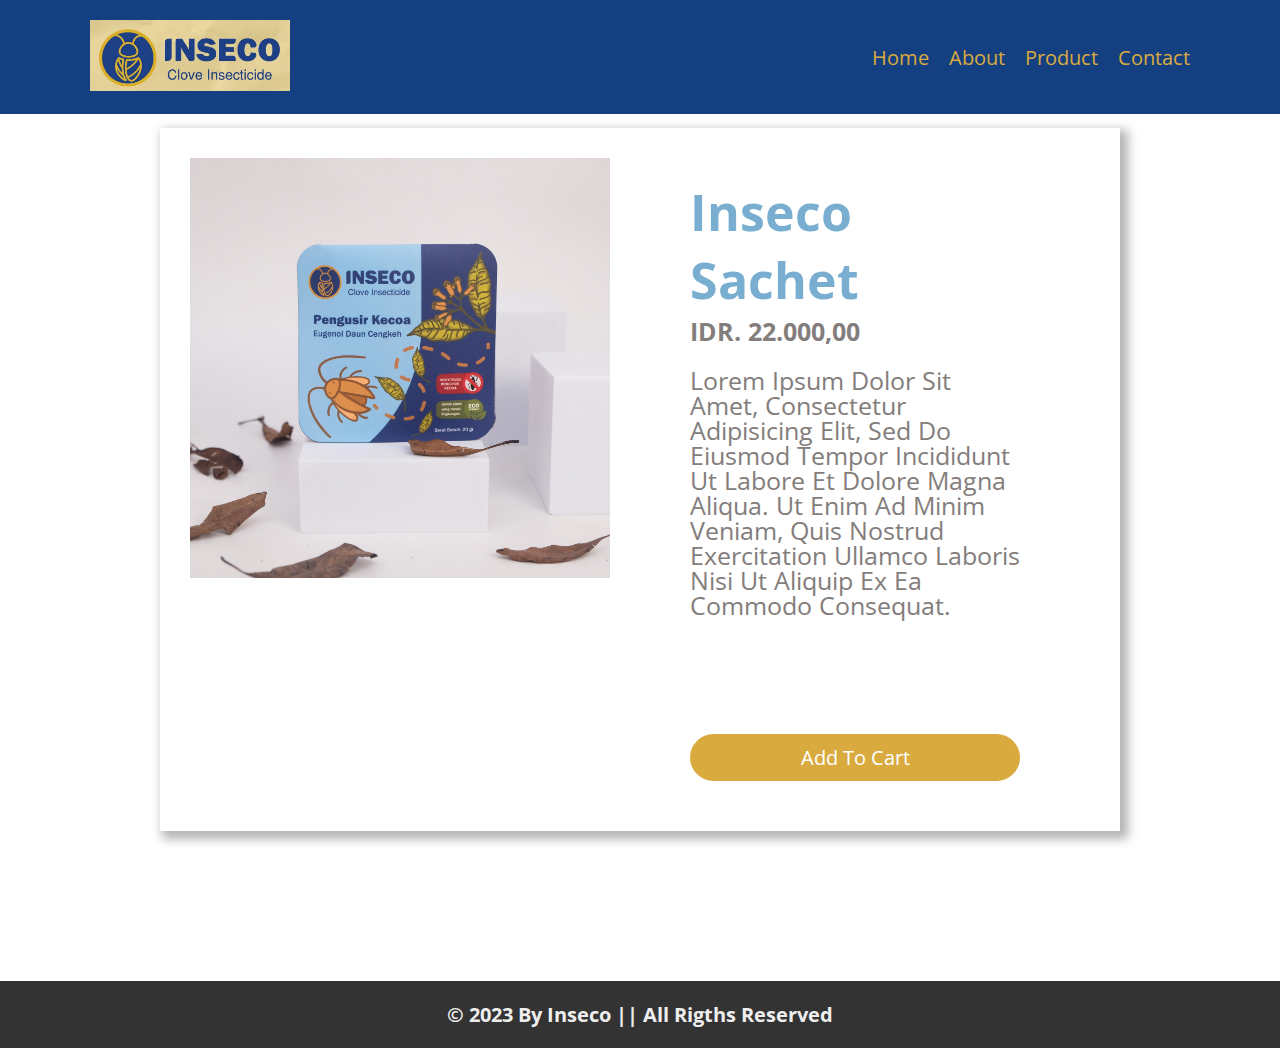
==== product_sachet.html @ 639242f5 "- Adding Contact Section and Product Page" ====
<!DOCTYPE html>
<html lang="en">
<head>
    <meta charset="UTF-8">
    <meta name="viewport" content="width=device-width, initial-scale=1.0">
    <title>Inseco</title>

    <!-- google fonts cdn link  -->
    <link rel="preconnect" href="https://fonts.gstatic.com">
    <link href="https://fonts.googleapis.com/css2?family=Open+Sans:wght@300;400;600&display=swap" rel="stylesheet">

    <!-- font awesome cdn link  -->
    <link rel="stylesheet" href="https://cdnjs.cloudflare.com/ajax/libs/font-awesome/5.15.2/css/all.min.css">

    <!-- custom css file link  -->
    <link rel="stylesheet" href="assets/css/product_detail.css">
</head>
<body>
    
<!-- heading section starts  -->

<header>

    <a href="#" class="logo">
        <!-- <i class="fas fa-headphones"></i>BeatUp -->
        <img src="logo.png" alt="">
    </a>

    <div id="menu" class="fas fa-bars"></div>

    <nav class="navbar">
        <ul>
            <li><a href="index.html">home</a></li>
            <li><a href="index.html">about</a></li>
            <li><a class="active" href="#">product</a></li>
            <li><a href="index.html">contact</a></li>
        </ul>
    </nav>

</header>
	<section>
		<div class="container flex">
			<div class="left">
				<div class="main_image">
					<img src="assets/img/5.jpg" class="slide">
				</div>
				<!-- <div class="option flex">
					<img src="assets/img/2.jpg" onclick="img('image/p1.jpg')">
					<img src="image/p2.jpg" onclick="img('image/p2.jpg')">
					<img src="image/p3.jpg" onclick="img('image/p3.jpg')">
					<img src="image/p4.jpg" onclick="img('image/p4.jpg')">
					<img src="image/p5.jpg" onclick="img('image/p5.jpg')">
					<img src="image/p6.jpg" onclick="img('image/p6.jpg')">
				</div> -->
			</div>
			<div class="right">
				<h3>Inseco Sachet</h3>
				<h4>IDR. 22.000,00</h4>
				<p>Lorem ipsum dolor sit amet, consectetur adipisicing elit, sed do eiusmod tempor incididunt ut labore et dolore magna aliqua. Ut enim ad minim veniam, quis nostrud exercitation ullamco laboris nisi ut aliquip ex ea commodo consequat. </p>
				<div class="color flex1">
				<button>Add to Cart</button>
			</div>
		</div>
  	</section>

	<section class="footer">
		<h1 class="credit">&#169; 2023 by Inseco || All rigths reserved</h1>
	</section>

<!-- footer section ends -->

	<!-- jquery cdn link  -->
	<script src="https://cdnjs.cloudflare.com/ajax/libs/jquery/3.5.1/jquery.min.js"></script>

	<!-- custom js file link  -->
	<script src="assets/js/main.js"></script>
	<script src="assets/js/product.js"></script>
	<script>
		function img(anything) {
		  document.querySelector('.slide').src = anything;
		}
	
		function change(change) {
		  const line = document.querySelector('.home');
		  line.style.background = change;
		}
	  </script>
</body>
</html>
---- assets/css/product_detail.css ----
:root{
    --main-color-1:#144081;
    --main-color-2:#79AED0;
    --main-color-3:#A2D5F4;
    --secondary-color-1:#BE9136;
    --secondary-color-2:#D9AA3E;
    --secondary-color-3:#E9CC92;
}

*{
    font-family: 'Open Sans', sans-serif;
    margin:0; padding:0;
    box-sizing: border-box;
    outline: none;
    text-decoration: none;
    transition: all .2s linear;
    text-transform: capitalize;
}

*::selection{
    background:var(--main-color-1);
    color:#fff;
}

::after, ::before {
    box-sizing: border-box;
}

html{
    font-size: 62.5%;
    overflow-x: hidden;
}

body{
    overflow-x: hidden;
}

.btn{
    font-size: 2rem;
    padding:.7rem 3.5rem;
    border-radius: 5rem;
    color:#fff;
    background:var(--main-color-1);
    margin-top: 1rem;
    box-shadow: 0 .3rem .5rem rgba(0,0,0,.3);
    cursor: pointer;
    border:none;
    overflow: hidden;
    position: relative;
    z-index: 0;
}

.btn::before{
    content: '';
    position: absolute;
    top:0; right: 0;
    height:100%;
    width:0%;
    background:var(--secondary-color-1);
    z-index: -1;
    transition: .2s linear;
}

.btn:hover::before{
    left: 0;
    width:100%;
}

.heading{
    padding:.5rem 2rem;
    font-size: 2rem;
    background:rgba(0,0,0,.1);
    color:var(--main-color-1);
    display: inline-block;
    margin:1rem 0;
}

.title{
    font-size: 4rem;
    color:#333;
    padding:0 1rem;
    text-align: center;
}

header{
    width:100%;
    display: flex;
    align-items: center;
    justify-content: space-between;
    position: fixed;
    top:0; left: 0;
    z-index: 1000;
    padding:2rem 7%;
    background:var(--main-color-1);
}

header .logo{
    /* font-size: 1rem;
    color:#fff; */
}

header .logo img{
    width: 200px;
}

/* header .logo i{
    padding:0 .5rem;
} */

header .navbar ul{
    display: flex;
    align-items: center;
    justify-content: space-between;
    list-style: none;
}

header .navbar ul li a{
    font-size: 2rem;
    margin-left: 2rem;
    color:var(--secondary-color-2);
    position: relative;
}

header .navbar ul li a::before{
    content: '';
    position: absolute;
    bottom:-.5rem; right:0;
    width:0%;
    height:.2rem;
    background:var(--secondary-color-2);
    transition: .2s linear;
}

header .navbar ul li a.active::before,
header .navbar ul li a:hover::before{
    left:0;
    width:100%;
}

header #menu{
    font-size: 3rem;
    color:#fff;
    cursor: pointer;
    display: none;
}

.container {
  max-width: 75%;
  margin: auto;
  margin-top: 10%;
  background: white;
  box-shadow: 5px 5px 10px 3px rgba(0, 0, 0, 0.3);
  margin-bottom: 150px;
}

.left, .right {
  width: 50%;
  padding: 30px;
}

.flex {
  display: flex;
  justify-content: space-between;
}

.flex1 {
  display: flex;
}

.main_image {
  width: auto;
  height: auto;
}

.main_image img{
    width: 100%;
}

/* .option img {
  width: 75px;
  height: 75px;
  padding: 10px;
} */

.right {
  padding: 50px 100px 50px 50px;
}

h3 {
  color: var(--main-color-2);
  font-size: 50px;
}

h5,
p,
small {
  color: #837D7C;
}

h4 {
    color: #837D7C;
    font-size: 25px
}

p {
  margin: 20px 0 50px 0;
  line-height: 25px;
  font-size: 25px;
}

h5 {
  font-size: 25px;
}

label,
.add span,
.color span {
  width: 25px;
  height: 25px;
  background: #000;
  border-radius: 50%;
  margin: 20px 10px 20px 0;
}

.color span:nth-child(2) {
  background: #EDEDED;
}

.color span:nth-child(3) {
  background: #D5D6D8;
}

.color span:nth-child(4) {
  background: #EFE0DE;
}

.color span:nth-child(5) {
  background: #AB8ED1;
}

.color span:nth-child(6) {
  background: #F04D44;
}

.add label,
.add span {
  background: none;
  border: 1px solid #C1908B;
  color: #C1908B;
  text-align: center;
  line-height: 25px;
}

.add label {
  padding: 10px 30px 0 20px;
  border-radius: 50px;
  line-height: 0;
}

button {
  width: 100%;
  padding: 10px;
  border: none;
  outline: none;
  background: var(--secondary-color-2);
  color: white;
  margin-top: 20%;
  border-radius: 30px;
  font-size: 20px;
}

.footer{
    background:#eee;
}

.footer .box-container{
    display: flex;
    justify-content: center;
    flex-wrap: wrap;
}

.footer .box-container .box{
    flex:1 1 30rem;
    margin:2rem;
}

.footer .box-container .box h3{
    font-size: 2.5rem;
    color:var(--main-color-1);
}

.footer .box-container .box p{
    font-size: 1.5rem;
    color:#333;
    padding:1rem 0;
}

.footer .box-container .box p i{
    padding:0 .5rem;
    color:var(--main-color-1);
}

.footer .box-container .box:nth-child(2){
    text-align: center;
}

.footer .box-container .box a{
    font-size: 1.8rem;
    display:block;
    color:#333;
    padding:.5rem 0;
}

.footer a:hover{
    text-decoration: underline;
}

.footer .credit{
    padding:2rem 1rem;
    text-align: center;
    background:#333;
    color:#eee;
    font-size: 2rem;
}

.footer .credit a{
    color:#fff;
}


/* media queries  */
@media (min-width:1200px) {
    .product-container {
        max-width: 1140px;
    }
}

@media (max-width:992px) {
    .product-container {
        max-width: 960px;
    }
}

@media (max-width:930px){
    .home .content {
        padding-top: 10rem;
    }

    .home .image{
        padding-top: 3rem;
    }

    .home .image img{
        width: 100%;
    }
}

@media (min-width:768px) {
    .product-col{
        -ms-flex: 0 0 50%;
        flex: 0 0 50%;
        max-width: 50%;
    }
}

@media (max-width:768px){
    html{
        font-size: 55%;
    }

    header #menu{
        display: block;
    }
    
    header .navbar{
        position: fixed;
        top:-120%; left:0;
        width:100%;
        background:#fff;
        opacity: 0;
    }

    header .navbar ul{
        padding:2rem 0;
        flex-flow: column;
        justify-content: center;
    }

    header .navbar ul li a{
        font-size: 2.5rem;
        color:#333;
        display: block;
        margin:1rem 0;
    }

    header .navbar ul li a::before{
        background:#333;
    }

    .fa-times{
        transform: rotate(180deg);
    }

    header .navbar.nav-toggle{
        top:7.4rem;
        opacity: 1;
    }
    
    .container {
        max-width: 90%;
        margin: auto;
        height: auto;
      }
    
      .left, .right {
        width: 100%;
      }
    
      .container {
        flex-direction: column;
      }

}

@media (max-width:576px) {
    .product-container {
        max-width: 540px;
    }
}

@media (max-width:500px){

    html{
        font-size: 50%;
    }

    .home .content h1{
        font-size: 3.5rem;
    }

    .container {
        max-width: 100%;
        height: auto;
        padding: 10px;
        margin-top: 2000px;
      }
    
      .left, .right {
        padding: 0;
      }
    
      img {
        width: 100%;
        height: 100%;
      }
    
      .option {
        display: flex;
        flex-wrap: wrap;
      }

    .contact form .inputBox input{
        width:100%; 
    }

}
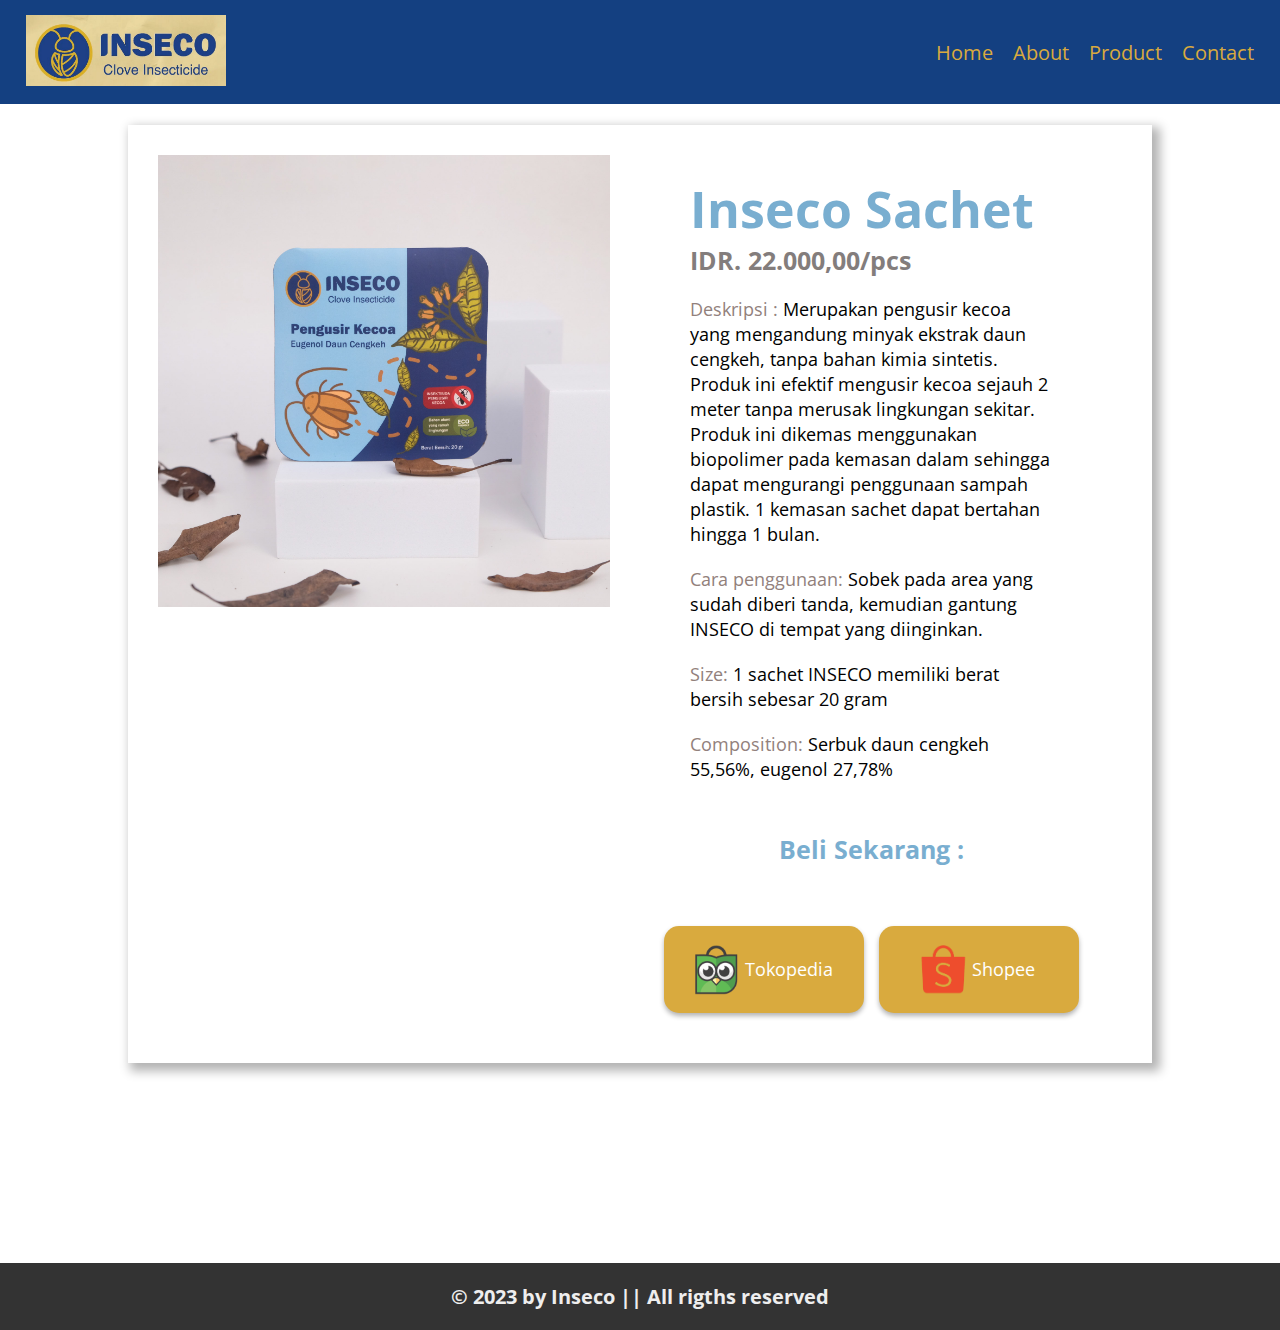
==== commit 4e64cef7: "- Fixed Product Page" ====
--- a/product_sachet.html
+++ b/product_sachet.html
@@ -30,10 +30,10 @@
 
     <nav class="navbar">
         <ul>
-            <li><a href="index.html">home</a></li>
-            <li><a href="index.html">about</a></li>
-            <li><a class="active" href="#">product</a></li>
-            <li><a href="index.html">contact</a></li>
+            <li><a href="index.html">Home</a></li>
+            <li><a href="index.html#about">About</a></li>
+            <li><a class="active" href="#">Product</a></li>
+            <li><a href="index.html#contact">Contact</a></li>
         </ul>
     </nav>
 
@@ -42,7 +42,8 @@
 		<div class="container flex">
 			<div class="left">
 				<div class="main_image">
-					<img src="assets/img/5.jpg" class="slide">
+					<img src="assets/img/5.jpg" class="small">
+					<img src="assets/img/5.jpg" class="big">
 				</div>
 				<!-- <div class="option flex">
 					<img src="assets/img/2.jpg" onclick="img('image/p1.jpg')">
@@ -55,10 +56,44 @@
 			</div>
 			<div class="right">
 				<h3>Inseco Sachet</h3>
-				<h4>IDR. 22.000,00</h4>
-				<p>Lorem ipsum dolor sit amet, consectetur adipisicing elit, sed do eiusmod tempor incididunt ut labore et dolore magna aliqua. Ut enim ad minim veniam, quis nostrud exercitation ullamco laboris nisi ut aliquip ex ea commodo consequat. </p>
-				<div class="color flex1">
-				<button>Add to Cart</button>
+				<h4>IDR. 22.000,00/pcs</h4>
+				<p>
+					<span>Deskripsi :</span> Merupakan pengusir kecoa yang mengandung minyak 
+					ekstrak daun cengkeh, tanpa bahan kimia sintetis. 
+					Produk ini efektif mengusir kecoa sejauh 2 meter 
+					tanpa merusak lingkungan sekitar. Produk ini 
+					dikemas menggunakan biopolimer pada kemasan 
+					dalam sehingga dapat mengurangi penggunaan sampah 
+					plastik. 1 kemasan sachet dapat bertahan hingga 1 bulan.
+				</p>
+				<p>
+					<span>Cara penggunaan:</span> Sobek pada area yang 
+					sudah diberi tanda, kemudian gantung INSECO di tempat 
+					yang diinginkan.
+				</p>
+				<p>
+					<span>Size:</span> 1 sachet INSECO memiliki berat bersih sebesar 20 gram
+				</p>
+				<p>
+					<span>Composition:</span> Serbuk daun cengkeh 55,56%, eugenol 27,78%
+				</p>
+
+				<h4 class="buy">Beli Sekarang :</h4>
+				<div class="product-btn">
+					<a href="https://tokopedia.link/yXv4KXvB7Bb" target="_blank">
+						<button class="btn">
+							<img src="assets/img/tokped.png" alt="">
+							<p>Tokopedia</p>
+						</button>
+					</a>
+
+					<a href="https://shp.ee/vj8zjnd" target="_blank">
+						<button class="btn">
+							<img src="assets/img/shopee.png" alt="">
+							<p>Shopee</p>
+						</button>
+					</a>
+				</div>
 			</div>
 		</div>
   	</section>
@@ -75,15 +110,5 @@
 	<!-- custom js file link  -->
 	<script src="assets/js/main.js"></script>
 	<script src="assets/js/product.js"></script>
-	<script>
-		function img(anything) {
-		  document.querySelector('.slide').src = anything;
-		}
-	
-		function change(change) {
-		  const line = document.querySelector('.home');
-		  line.style.background = change;
-		}
-	  </script>
 </body>
 </html>--- a/assets/css/product_detail.css
+++ b/assets/css/product_detail.css
@@ -14,7 +14,6 @@
     outline: none;
     text-decoration: none;
     transition: all .2s linear;
-    text-transform: capitalize;
 }
 
 *::selection{
@@ -90,7 +89,7 @@
     position: fixed;
     top:0; left: 0;
     z-index: 1000;
-    padding:2rem 7%;
+    padding:1.5rem 2%;
     background:var(--main-color-1);
 }
 
@@ -145,12 +144,14 @@
 }
 
 .container {
-  max-width: 75%;
+  max-width: 80%;
+  /* margin-left: auto;
+  margin-right: auto; */
   margin: auto;
-  margin-top: 10%;
+  margin-top: 125px;
   background: white;
   box-shadow: 5px 5px 10px 3px rgba(0, 0, 0, 0.3);
-  margin-bottom: 150px;
+  margin-bottom: 200px;
 }
 
 .left, .right {
@@ -168,22 +169,12 @@
 }
 
 .main_image {
-  width: auto;
-  height: auto;
+    width: auto;
+    height: auto;
 }
 
 .main_image img{
     width: 100%;
-}
-
-/* .option img {
-  width: 75px;
-  height: 75px;
-  padding: 10px;
-} */
-
-.right {
-  padding: 50px 100px 50px 50px;
 }
 
 h3 {
@@ -192,9 +183,9 @@
 }
 
 h5,
-p,
+span,
 small {
-  color: #837D7C;
+  color: #92817c;
 }
 
 h4 {
@@ -203,70 +194,66 @@
 }
 
 p {
-  margin: 20px 0 50px 0;
+  margin: 20px 0 20px 0;
   line-height: 25px;
-  font-size: 25px;
+  font-size: 18px;
 }
 
 h5 {
   font-size: 25px;
 }
 
-label,
-.add span,
-.color span {
-  width: 25px;
-  height: 25px;
-  background: #000;
-  border-radius: 50%;
-  margin: 20px 10px 20px 0;
-}
-
-.color span:nth-child(2) {
-  background: #EDEDED;
-}
-
-.color span:nth-child(3) {
-  background: #D5D6D8;
-}
-
-.color span:nth-child(4) {
-  background: #EFE0DE;
-}
-
-.color span:nth-child(5) {
-  background: #AB8ED1;
-}
-
-.color span:nth-child(6) {
-  background: #F04D44;
-}
-
-.add label,
-.add span {
-  background: none;
-  border: 1px solid #C1908B;
-  color: #C1908B;
-  text-align: center;
-  line-height: 25px;
-}
-
-.add label {
-  padding: 10px 30px 0 20px;
-  border-radius: 50px;
-  line-height: 0;
-}
-
-button {
-  width: 100%;
-  padding: 10px;
-  border: none;
-  outline: none;
-  background: var(--secondary-color-2);
-  color: white;
-  margin-top: 20%;
-  border-radius: 30px;
-  font-size: 20px;
+.buy{
+    text-align: center;
+    color: var(--main-color-2);
+    margin-bottom: 50px;
+    margin-top: 50px;
+}
+.product-btn{
+    flex-direction: row;
+    display: flex;
+    gap: 1.5rem;
+    align-items: center;
+    justify-content: center;
+}
+
+.btn {
+    width: 200px;
+    background: var(--secondary-color-2);
+    color: white;
+    border-radius: 15px;
+    font-size: 24px;
+    display: flex;
+    flex-direction: row;
+    align-items: center;
+    justify-content: center;
+    border: none;
+    outline: none;
+}
+
+.btn::before{
+    content: '';
+    position: absolute;
+    top:0; right: 0;
+    height:100%;
+    width:0%;
+    background:var(--secondary-color-1);
+    z-index: -1;
+    transition: .2s linear;
+}
+
+.btn:hover::before{
+    left: 0;
+    width:100%;
+}
+
+.product-btn img{
+    width: 50px;
+    height: 50px;
+}
+
+.product-btn p{
+    padding: 4px;
 }
 
 .footer{
@@ -329,16 +316,43 @@
 
 
 /* media queries  */
+@media (max-width:1200px) {
+    .container{
+        flex-direction: column;
+        max-width: 90%;
+        margin: auto;
+        height: auto;
+    }
+
+    .left, .right {
+        width: 100%;
+    }
+
+    .main_image {
+        text-align: center;
+    }
+
+    .main_image img{
+        width: 100%;
+    }
+
+    .main_image .big{
+        display: none;
+    }
+}
+
 @media (min-width:1200px) {
-    .product-container {
-        max-width: 1140px;
+    .main_image .big{
+        width: 100%;
+    }
+
+    .main_image .small{
+        display: none;
     }
 }
 
 @media (max-width:992px) {
-    .product-container {
-        max-width: 960px;
-    }
+
 }
 
 @media (max-width:930px){
@@ -356,10 +370,12 @@
 }
 
 @media (min-width:768px) {
-    .product-col{
-        -ms-flex: 0 0 50%;
-        flex: 0 0 50%;
-        max-width: 50%;
+    .main_image .small{
+        width: 50%;
+    }
+
+    .right {
+        padding: 50px 100px 50px 50px;
     }
 }
 
@@ -407,25 +423,22 @@
     }
     
     .container {
-        max-width: 90%;
+        /* max-width: 90%;
         margin: auto;
-        height: auto;
-      }
-    
-      .left, .right {
+        height: auto; */
+    }
+    
+    /* .left, .right {
         width: 100%;
-      }
-    
-      .container {
-        flex-direction: column;
-      }
-
+    } */
+
+    .main_image .big{
+        display: none;
+    }
 }
 
 @media (max-width:576px) {
-    .product-container {
-        max-width: 540px;
-    }
+
 }
 
 @media (max-width:500px){
@@ -442,25 +455,65 @@
         max-width: 100%;
         height: auto;
         padding: 10px;
-        margin-top: 2000px;
-      }
-    
-      .left, .right {
+        margin-top: 100px;
+    }
+    
+    .left, .right {
         padding: 0;
-      }
-    
-      img {
+    }
+
+    .main_image img{
         width: 100%;
-        height: 100%;
-      }
-    
-      .option {
+    }
+    
+    .option {
         display: flex;
         flex-wrap: wrap;
-      }
-
-    .contact form .inputBox input{
-        width:100%; 
-    }
-
+    }
+
+    h3{
+        font-size: 32px;
+    }
+
+    h4{
+        font-size: 22px;
+    }
+
+    p{
+        font-size: 14px;
+    }
+
+    .product-btn {
+        flex-direction: column;
+        display: flex;
+        align-items: center;
+        justify-content: center;
+    }
+
+    .btn {
+        width: 165px;
+        background: var(--secondary-color-2);
+        color: white;
+        border-radius: 15px;
+        font-size: 24px;
+        display: flex;
+        flex-direction: row;
+        align-items: center;
+        justify-content: center;
+        border: none;
+        outline: none;
+    }
+
+    .product-btn img{
+        width: 40px;
+        height: 40px;
+    }
+    
+    .product-btn p{
+        font-size: 16px;
+    }
+}
+
+@media (min-width:500px){
+    
 }